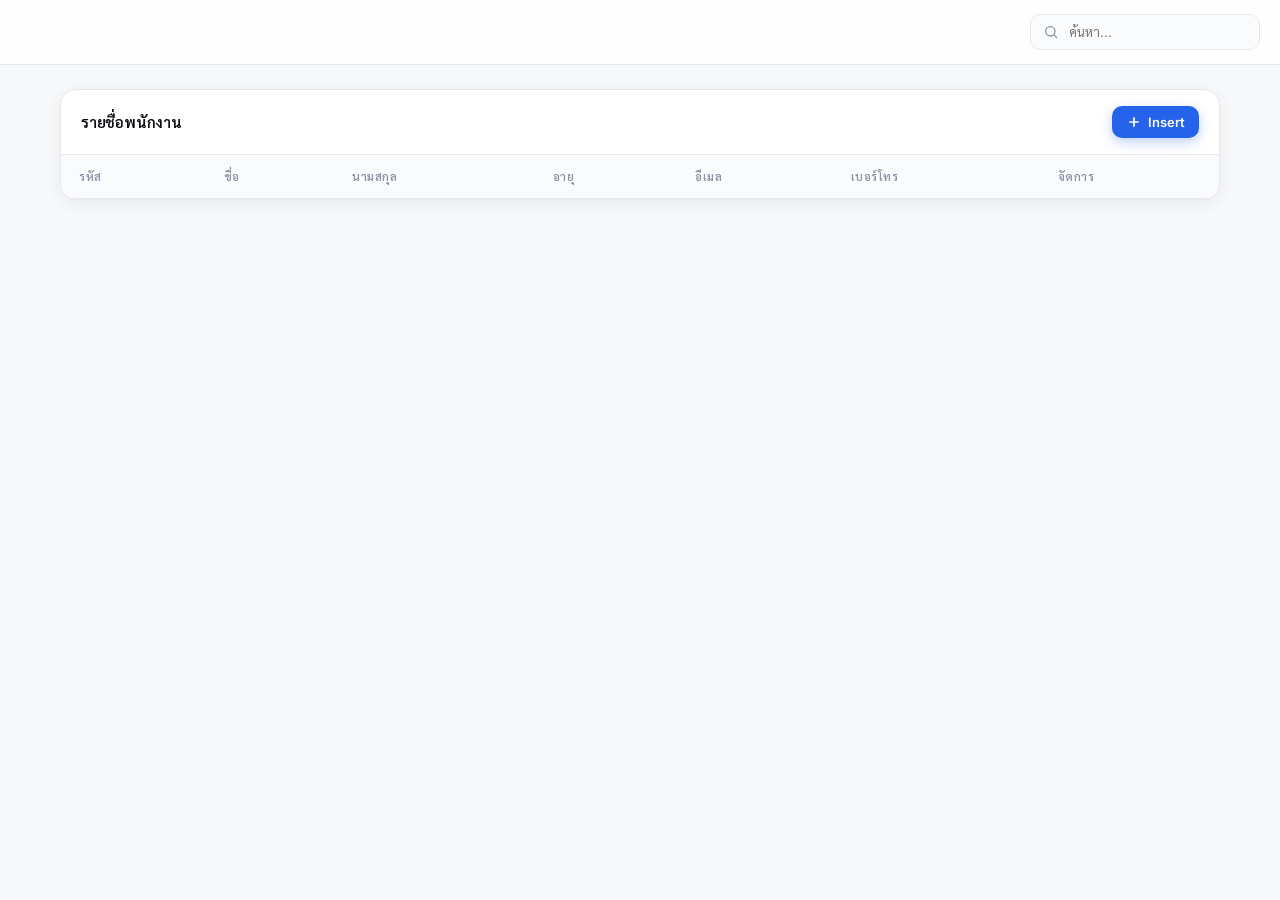
==== index.html @ 3ca21168 "first commit" ====
<!DOCTYPE html>
<html lang="th">
<head>
<meta charset="UTF-8" />
<meta name="viewport" content="width=device-width, initial-scale=1.0, maximum-scale=1.0, user-scalable=no" />
<meta http-equiv="Cache-Control" content="no-cache, no-store, must-revalidate" />
<meta http-equiv="Pragma" content="no-cache" />
<meta http-equiv="Expires" content="0" />
<title>ระบบจัดการพนักงาน</title>
<link rel="preconnect" href="https://fonts.googleapis.com">
<link rel="preconnect" href="https://fonts.gstatic.com" crossorigin>
<link href="https://fonts.googleapis.com/css2?family=Inter:wght@400;500;600;700;800&family=Sarabun:wght@400;500;600;700&display=swap" rel="stylesheet">
<link rel="stylesheet" href="styles.css" />
</head>
<body>

  <!-- =================== TOPBAR =================== -->
  <header class="topbar">
    <button class="back-btn" id="backBtn" hidden>
      <svg width="20" height="20" viewBox="0 0 24 24" fill="none" stroke="currentColor" stroke-width="2.2"><path d="M19 12H5M12 19l-7-7 7-7"/></svg>
    </button>
    <div class="topbar-actions topbar-actions--end">
      <div class="search-box" id="searchWrap">
        <svg width="16" height="16" viewBox="0 0 24 24" fill="none" stroke="currentColor" stroke-width="2"><circle cx="11" cy="11" r="7"/><path d="m21 21-4.3-4.3"/></svg>
        <input type="text" id="searchBox" placeholder="ค้นหา..." />
      </div>
    </div>
  </header>

  <main class="main">

    <!-- =================== HOME VIEW =================== -->
    <div id="viewHome">
      <!-- List -->
      <section class="card list-card">
        <div class="card-head">
          <h2>รายชื่อพนักงาน</h2>
          <button class="insert-btn" id="gotoInsert">
            <svg width="16" height="16" viewBox="0 0 24 24" fill="none" stroke="currentColor" stroke-width="2.5"><path d="M12 5v14M5 12h14"/></svg>
            <span>Insert</span>
          </button>
        </div>
        <div class="table-scroll">
          <table id="empTable">
            <thead>
              <tr>
                <th>รหัส</th>
                <th>ชื่อ</th>
                <th>นามสกุล</th>
                <th>อายุ</th>
                <th>อีเมล</th>
                <th>เบอร์โทร</th>
                <th class="text-center">จัดการ</th>
              </tr>
            </thead>
            <tbody id="empBody"></tbody>
          </table>
        </div>
        <div class="emp-cards" id="empCards"></div>
        <div class="empty-state" id="emptyState" hidden>
          <div class="empty-icon">
            <svg width="48" height="48" viewBox="0 0 24 24" fill="none" stroke="currentColor" stroke-width="1.5"><path d="M16 21v-2a4 4 0 0 0-4-4H6a4 4 0 0 0-4 4v2"/><circle cx="9" cy="7" r="4"/><path d="M22 21v-2a4 4 0 0 0-3-3.87M16 3.13a4 4 0 0 1 0 7.75"/></svg>
          </div>
          <p>ยังไม่มีพนักงาน</p>
          <span>กด Insert เพื่อเพิ่มคนแรก</span>
        </div>
      </section>
    </div>

    <!-- =================== INSERT VIEW =================== -->
    <div id="viewInsert" hidden>
      <section class="card form-card">
        <div class="card-head">
          <h2 id="formTitle">เพิ่มพนักงาน</h2>
          <button class="ghost-btn" id="btnResetForm" type="button">
            <svg width="16" height="16" viewBox="0 0 24 24" fill="none" stroke="currentColor" stroke-width="2"><path d="M3 12a9 9 0 1 0 9-9 9.75 9.75 0 0 0-6.74 2.74L3 8"/><path d="M3 3v5h5"/></svg>
            รีเซ็ต
          </button>
        </div>
        <form id="empForm" autocomplete="off" novalidate>
          <div class="grid">
            <div class="field">
              <label>รหัสพนักงาน</label>
              <input type="text" id="emp_id" required />
              <span class="field-error" id="err_id"></span>
            </div>
            <div class="field">
              <label>ชื่อ</label>
              <input type="text" id="emp_firstName" required />
              <span class="field-error" id="err_firstName"></span>
            </div>
            <div class="field">
              <label>นามสกุล</label>
              <input type="text" id="emp_lastName" required />
              <span class="field-error" id="err_lastName"></span>
            </div>
            <div class="field">
              <label>อายุ</label>
              <input type="number" id="emp_age" min="0" max="120" inputmode="numeric" />
              <span class="field-error" id="err_age"></span>
            </div>
            <div class="field">
              <label>อีเมล</label>
              <input type="email" id="emp_email" />
            </div>
            <div class="field">
              <label>เบอร์โทร</label>
              <input type="tel" id="emp_phone" pattern="[0-9\-\+\s]*" inputmode="tel" maxlength="15" />
              <span class="field-error" id="err_phone"></span>
            </div>
          </div>
          <div class="action-row">
            <button type="button" class="btn btn-add" id="btnAdd">
              <svg width="16" height="16" viewBox="0 0 24 24" fill="none" stroke="currentColor" stroke-width="2.5"><path d="M12 5v14M5 12h14"/></svg>
              Add
            </button>
          </div>
        </form>
      </section>

      <!-- Staged list (with Submit button on the same row) -->
      <section class="card" id="stagedCard" hidden>
        <div class="card-head">
          <h2>รายการที่จะเพิ่ม <span class="count-badge" id="stagedCount">0</span></h2>
          <button type="button" class="btn btn-submit" id="btnSubmit" disabled>
            <svg width="16" height="16" viewBox="0 0 24 24" fill="none" stroke="currentColor" stroke-width="2.2"><path d="M22 2 11 13M22 2l-7 20-4-9-9-4 20-7z"/></svg>
            Submit
          </button>
        </div>
        <div class="staged-list" id="stagedList"></div>
      </section>
    </div>
  </main>

  <!-- =================== DETAIL POPUP =================== -->
  <div class="modal-backdrop" id="detailModal" hidden>
    <div class="modal" data-size="md">
      <div class="modal-head">
        <div class="modal-title" id="detailTitle">รายละเอียดพนักงาน</div>
        <button class="icon-btn" data-close>
          <svg width="18" height="18" viewBox="0 0 24 24" fill="none" stroke="currentColor" stroke-width="2"><path d="M18 6 6 18M6 6l12 12"/></svg>
        </button>
      </div>
      <div class="modal-body" id="detailBody"></div>
      <div class="modal-foot" id="detailFoot">
        <button class="icon-btn-lg" id="detailEdit" title="แก้ไข">
          <svg width="16" height="16" viewBox="0 0 24 24" fill="none" stroke="currentColor" stroke-width="2"><path d="M12 20h9M16.5 3.5a2.121 2.121 0 0 1 3 3L7 19l-4 1 1-4L16.5 3.5z"/></svg>
        </button>
        <button class="icon-btn-lg danger" id="detailDelete" title="ลบ">
          <svg width="16" height="16" viewBox="0 0 24 24" fill="none" stroke="currentColor" stroke-width="2"><path d="M3 6h18M8 6V4a2 2 0 0 1 2-2h4a2 2 0 0 1 2 2v2m3 0v14a2 2 0 0 1-2 2H7a2 2 0 0 1-2-2V6h14z"/></svg>
        </button>
      </div>
    </div>
  </div>

  <!-- =================== CONFIRM POPUP =================== -->
  <div class="modal-backdrop" id="confirmModal" hidden>
    <div class="modal" data-size="sm">
      <div class="modal-head">
        <div class="modal-title" id="confirmTitle">ยืนยัน</div>
        <button class="icon-btn" data-close>
          <svg width="18" height="18" viewBox="0 0 24 24" fill="none" stroke="currentColor" stroke-width="2"><path d="M18 6 6 18M6 6l12 12"/></svg>
        </button>
      </div>
      <div class="modal-body" id="confirmBody"></div>
      <div class="modal-foot" id="confirmFoot"></div>
    </div>
  </div>

  <!-- =================== TOAST =================== -->
  <div id="toast" class="toast"></div>

  <script src="app.js"></script>
</body>
</html>
---- styles.css ----
/* ============================================================
   Sales OS — Mobile-first
   ============================================================ */
:root {
  --bg: #f7f8fa;
  --surface: #ffffff;
  --surface-2: #fafbfc;
  --border: #e6e8ec;
  --border-strong: #d0d4dc;
  --ink: #0b0d12;
  --ink-2: #4a5160;
  --ink-3: #8a92a3;
  --primary: #2563eb;
  --primary-2: #1d4ed8;
  --success: #10b981;
  --warning: #f59e0b;
  --danger: #ef4444;
  --purple: #8b5cf6;
  --danger-bg: #fef2f2;
  --shadow-sm: 0 1px 2px rgba(15, 23, 42, .04);
  --shadow: 0 4px 16px rgba(15, 23, 42, .06);
  --shadow-lg: 0 12px 40px rgba(15, 23, 42, .12);
  --radius: 16px;
  --radius-sm: 10px;
  --radius-xs: 8px;
  --t: 180ms cubic-bezier(.2,.8,.2,1);
}

* { box-sizing: border-box; }
*::before, *::after { box-sizing: border-box; }

[hidden] { display: none !important; }

html, body {
  margin: 0; padding: 0;
  font-family: 'Inter', 'Sarabun', system-ui, -apple-system, sans-serif;
  background: var(--bg);
  color: var(--ink);
  font-feature-settings: 'cv11', 'ss01';
  -webkit-font-smoothing: antialiased;
  -webkit-tap-highlight-color: transparent;
  overflow-x: hidden;
}

/* ---------- Topbar ---------- */
.topbar {
  position: sticky; top: 0; z-index: 40;
  display: flex; align-items: center; gap: 10px;
  padding: 14px 20px;
  background: rgba(255, 255, 255, .85);
  backdrop-filter: saturate(180%) blur(14px);
  -webkit-backdrop-filter: saturate(180%) blur(14px);
  border-bottom: 1px solid var(--border);
}
.back-btn {
  display: none; align-items: center; justify-content: center;
  width: 36px; height: 36px;
  background: transparent; border: none;
  color: var(--ink); border-radius: 10px;
  cursor: pointer; transition: background var(--t);
}
.back-btn:hover { background: var(--surface-2); }
.topbar.show-back .back-btn { display: inline-flex; }
.topbar-title {
  font-size: 16px; font-weight: 700; letter-spacing: -.2px;
  color: var(--ink);
  flex: 1; min-width: 0;
  white-space: nowrap; overflow: hidden; text-overflow: ellipsis;
}
.topbar-actions { display: flex; align-items: center; gap: 8px; flex-shrink: 0; }
.topbar-actions--end { flex: 1; justify-content: flex-end; }
.search-box {
  display: flex; align-items: center; gap: 8px;
  background: var(--surface-2);
  border: 1px solid var(--border);
  border-radius: 10px;
  padding: 8px 12px;
  color: var(--ink-3);
  transition: border-color var(--t), box-shadow var(--t);
  min-width: 0;
}
.search-box:focus-within {
  border-color: var(--primary);
  box-shadow: 0 0 0 4px rgba(37, 99, 235, .1);
  background: white;
}
.search-box input {
  border: none; outline: none; background: transparent;
  font-size: 13px; color: var(--ink);
  font-family: inherit; width: 180px;
  min-width: 0;
}

/* ---------- Main ---------- */
.main {
  max-width: 1200px;
  margin: 0 auto;
  padding: 24px 20px 100px;
  display: flex; flex-direction: column; gap: 18px;
}

/* ---------- Insert button ---------- */
.insert-btn {
  display: inline-flex; align-items: center; gap: 6px;
  background: var(--primary); color: white;
  border: none; cursor: pointer;
  padding: 8px 14px;
  border-radius: 10px;
  font-weight: 600; font-size: 13px;
  font-family: inherit;
  box-shadow: 0 4px 12px rgba(37, 99, 235, .3);
  transition: transform .05s, filter .15s, box-shadow var(--t);
  white-space: nowrap;
  flex-shrink: 0;
}
.insert-btn:hover { filter: brightness(1.08); box-shadow: 0 6px 16px rgba(37, 99, 235, .4); }
.insert-btn:active { transform: translateY(1px); }

/* ---------- Card ---------- */
.card {
  background: var(--surface);
  border: 1px solid var(--border);
  border-radius: var(--radius);
  box-shadow: var(--shadow);
  overflow: hidden;
}
.card-head {
  display: flex; align-items: center; justify-content: space-between;
  padding: 16px 20px;
  border-bottom: 1px solid var(--border);
  gap: 12px; flex-wrap: wrap;
}
.card-head h2 {
  margin: 0; font-size: 15px; font-weight: 600; letter-spacing: -.2px;
  display: flex; align-items: center; gap: 8px;
}
.count-badge {
  display: inline-grid; place-items: center;
  min-width: 22px; height: 22px; padding: 0 7px;
  background: var(--primary); color: white;
  border-radius: 11px; font-size: 11.5px; font-weight: 700;
}
.ghost-btn {
  display: inline-flex; align-items: center; gap: 6px;
  background: transparent;
  border: 1px solid var(--border);
  color: var(--ink-2);
  padding: 7px 12px; border-radius: 8px;
  font-size: 12.5px; font-weight: 500; font-family: inherit;
  cursor: pointer; transition: all var(--t);
}
.ghost-btn:hover { background: var(--surface-2); border-color: var(--border-strong); color: var(--ink); }

/* ---------- Form ---------- */
.form-card form { padding: 18px 20px 20px; }
.grid {
  display: grid;
  grid-template-columns: repeat(3, 1fr);
  gap: 12px;
}
.field { display: flex; flex-direction: column; gap: 6px; min-width: 0; }
.field label {
  font-size: 11.5px; font-weight: 500; color: var(--ink-3);
  text-transform: uppercase; letter-spacing: .4px;
}
.field input, .field select {
  width: 100%;
  padding: 11px 12px;
  border: 1px solid var(--border);
  border-radius: var(--radius-xs);
  font-size: 14px;
  font-family: inherit;
  color: var(--ink);
  background: var(--surface-2);
  transition: all var(--t);
  -webkit-appearance: none;
  appearance: none;
}
.field input::placeholder { color: var(--ink-3); }
.field input:hover, .field select:hover { border-color: var(--border-strong); }
.field input:focus, .field select:focus {
  outline: none;
  border-color: var(--primary);
  background: white;
  box-shadow: 0 0 0 4px rgba(37, 99, 235, .1);
}
.field input[readonly] { background: #f1f5f9; color: var(--ink-3); cursor: not-allowed; }
.field input.invalid {
  border-color: var(--danger);
  background: var(--danger-bg);
}
.field input.invalid:focus { box-shadow: 0 0 0 4px rgba(239, 68, 68, .12); }
.field-error {
  font-size: 12px; color: var(--danger); font-weight: 500;
  line-height: 1.3;
  display: none;
}
.field-error.show { display: block; }

.field input[type=number]::-webkit-outer-spin-button,
.field input[type=number]::-webkit-inner-spin-button {
  -webkit-appearance: none; margin: 0;
}
.field input[type=number] { -moz-appearance: textfield; }

.action-row {
  display: flex; gap: 10px; margin-top: 18px;
  flex-wrap: wrap;
}

.btn {
  display: inline-flex; align-items: center; justify-content: center; gap: 8px;
  border: none; cursor: pointer;
  padding: 12px 20px;
  border-radius: var(--radius-xs);
  font-weight: 600; font-size: 14px;
  font-family: inherit;
  color: white;
  transition: transform .05s, filter .15s, box-shadow var(--t), opacity var(--t);
  white-space: nowrap;
}
.btn:hover { filter: brightness(1.08); }
.btn:active { transform: translateY(1px); }
.btn:disabled { opacity: .4; cursor: not-allowed; }
.btn-add    { background: var(--primary); box-shadow: 0 4px 12px rgba(37, 99, 235, .3); }
.btn-submit { background: var(--success); box-shadow: 0 4px 12px rgba(16, 185, 129, .3); }
.btn-submit:disabled { background: #9ca3af; box-shadow: none; }

/* ---------- Staged list ---------- */
.staged-list { display: flex; flex-direction: column; }
.staged-item {
  display: flex; align-items: center; gap: 12px;
  padding: 12px 20px;
  border-bottom: 1px solid var(--border);
}
.staged-item:last-child { border-bottom: none; }
.staged-num {
  width: 24px; height: 24px;
  background: var(--primary); color: white;
  border-radius: 50%; font-size: 12px; font-weight: 700;
  display: grid; place-items: center; flex-shrink: 0;
}
.staged-info { flex: 1; min-width: 0; }
.staged-info .id { font-family: monospace; font-size: 11.5px; color: var(--ink-3); }
.staged-info .name { font-weight: 600; color: var(--ink); font-size: 14px; }
.staged-actions { display: flex; gap: 4px; }

/* ---------- Table (Desktop) ---------- */
.list-card .table-scroll { overflow-x: auto; -webkit-overflow-scrolling: touch; }
#empTable {
  width: 100%; border-collapse: collapse;
  font-size: 13.5px; min-width: 720px;
}
#empTable th, #empTable td {
  padding: 14px 18px;
  text-align: left;
  border-bottom: 1px solid var(--border);
}
#empTable thead th {
  background: var(--surface-2);
  font-weight: 600; font-size: 11.5px;
  color: var(--ink-3);
  text-transform: uppercase; letter-spacing: .5px;
  position: sticky; top: 0;
}
#empTable tbody tr { transition: background var(--t); cursor: pointer; }
#empTable tbody tr:hover { background: var(--surface-2); }
#empTable tbody tr:last-child td { border-bottom: none; }
.text-right { text-align: right; }
.text-center { text-align: center; }

.emp-id {
  font-family: 'SFMono-Regular', Consolas, monospace;
  font-size: 12.5px;
  background: var(--surface-2);
  padding: 3px 8px; border-radius: 5px;
  color: var(--ink-2);
  font-weight: 500;
  display: inline-block;
}
.emp-name { font-weight: 600; color: var(--ink); }
.emp-avatar {
  display: inline-flex; align-items: center; gap: 10px;
}
.avatar-circle {
  width: 30px; height: 30px;
  border-radius: 50%;
  display: grid; place-items: center;
  font-weight: 600; font-size: 12px;
  color: white;
  flex-shrink: 0;
}
.row-actions { display: flex; gap: 6px; justify-content: center; }
.icon-btn {
  display: inline-grid; place-items: center;
  width: 34px; height: 34px;
  background: var(--surface);
  border: 1px solid var(--border);
  color: var(--ink-2);
  border-radius: 8px;
  cursor: pointer; font-family: inherit;
  transition: all var(--t);
}
.icon-btn:hover { background: var(--surface-2); border-color: var(--border-strong); color: var(--ink); }
.icon-btn-lg {
  display: inline-flex; align-items: center; justify-content: center; gap: 6px;
  height: 38px; padding: 0 14px;
  background: var(--surface);
  border: 1px solid var(--border);
  color: var(--ink-2);
  border-radius: 8px;
  cursor: pointer; font-family: inherit;
  font-size: 13px; font-weight: 500;
  transition: all var(--t);
}
.icon-btn-lg:hover { background: var(--surface-2); color: var(--ink); }
.icon-btn-lg.danger { color: var(--danger); border-color: #fecaca; }
.icon-btn-lg.danger:hover { background: var(--danger-bg); }
.icon-btn-lg.primary { background: var(--primary); color: white; border-color: var(--primary); }
.icon-btn-lg.primary:hover { filter: brightness(1.08); }
.icon-btn-lg.warning { color: var(--warning); border-color: #fde68a; }
.icon-btn-lg.warning:hover { background: #fffbeb; }
.icon-btn-lg.success { background: var(--success); color: white; border-color: var(--success); }
.icon-btn-lg.success:hover { filter: brightness(1.08); }

/* ---------- Card list (Mobile) ---------- */
.emp-cards { display: none; flex-direction: column; gap: 6px; padding: 8px; }
.emp-card {
  background: var(--surface);
  border: 1px solid var(--border);
  border-radius: 10px;
  padding: 12px 14px;
  display: flex; align-items: center; gap: 12px;
  min-height: 56px;
  transition: all var(--t);
}
.emp-card:hover { box-shadow: var(--shadow); }
.emp-card-id {
  flex-shrink: 0; width: 60px;
  font-family: 'SFMono-Regular', Consolas, monospace;
  font-size: 12.5px; font-weight: 500;
  background: var(--surface-2);
  color: var(--ink-2);
  padding: 5px 8px; border-radius: 6px;
  text-align: center;
  overflow: hidden; text-overflow: ellipsis; white-space: nowrap;
}
.emp-card-name {
  flex: 1; min-width: 0;
  display: flex; flex-direction: column; gap: 2px;
  overflow: hidden;
}
.emp-card-name .first {
  font-weight: 700; font-size: 14.5px; line-height: 1.2;
  color: var(--ink);
  overflow: hidden; text-overflow: ellipsis; white-space: nowrap;
}
.emp-card-name .last {
  font-size: 13px; color: var(--ink-2); line-height: 1.2;
  overflow: hidden; text-overflow: ellipsis; white-space: nowrap;
}
.emp-card-actions {
  display: flex; gap: 4px; flex-shrink: 0;
}
.emp-card-actions .icon-btn { width: 32px; height: 32px; }

/* ---------- Empty state ---------- */
.empty-state {
  text-align: center; padding: 60px 20px;
  color: var(--ink-3);
}
.empty-icon { color: var(--ink-3); opacity: .5; margin-bottom: 12px; }
.empty-state p { margin: 0; font-size: 15px; font-weight: 600; color: var(--ink-2); }
.empty-state span { font-size: 13px; color: var(--ink-3); }

/* ---------- Modal ---------- */
.modal-backdrop {
  position: fixed; inset: 0; z-index: 100;
  background: rgba(15, 23, 42, .45);
  backdrop-filter: blur(4px);
  -webkit-backdrop-filter: blur(4px);
  display: grid; place-items: center;
  padding: 16px;
  animation: fadeIn .2s ease-out;
}
@keyframes fadeIn { from { opacity: 0; } to { opacity: 1; } }
@keyframes slideUp { from { opacity: 0; transform: translateY(20px) scale(.96); } to { opacity: 1; transform: translateY(0) scale(1); } }
@keyframes slideUpMobile { from { transform: translateY(100%); } to { transform: translateY(0); } }

.modal {
  background: var(--surface);
  border-radius: var(--radius);
  box-shadow: var(--shadow-lg);
  width: 100%;
  max-width: 480px;
  max-height: calc(100vh - 32px);
  display: flex; flex-direction: column;
  animation: slideUp .25s cubic-bezier(.2,.8,.2,1);
  overflow: hidden;
}
.modal[data-size="md"] { max-width: 520px; }
.modal[data-size="sm"] { max-width: 420px; }

.modal-head {
  display: flex; align-items: center; justify-content: space-between;
  padding: 16px 20px;
  border-bottom: 1px solid var(--border);
  flex-shrink: 0;
}
.modal-title { font-size: 15px; font-weight: 600; }
.modal-body {
  padding: 20px;
  overflow-y: auto;
  flex: 1;
  min-height: 0;
}
.modal-foot {
  display: flex; gap: 8px; justify-content: flex-end;
  padding: 14px 20px;
  border-top: 1px solid var(--border);
  flex-shrink: 0;
  background: var(--surface-2);
}

.detail-grid { display: grid; grid-template-columns: 1fr 1fr; gap: 14px; }
.detail-field { display: flex; flex-direction: column; gap: 4px; min-width: 0; }
.detail-field .lbl { font-size: 11px; color: var(--ink-3); text-transform: uppercase; letter-spacing: .4px; font-weight: 500; }
.detail-field .val { color: var(--ink); font-size: 14px; word-break: break-word; }
.detail-field .val.id { font-family: monospace; background: var(--surface-2); padding: 4px 8px; border-radius: 5px; display: inline-block; font-size: 13px; color: var(--ink-2); }

.detail-edit-grid { display: flex; flex-direction: column; gap: 12px; }
.detail-edit-grid .field { gap: 4px; }
.detail-edit-grid .field label { font-size: 11px; }
.detail-edit-grid .field input,
.detail-edit-grid .field select { padding: 9px 10px; font-size: 14px; }
.detail-edit-grid .field input[readonly] { background: #f1f5f9; color: var(--ink-3); cursor: not-allowed; }
.field-row { display: grid; grid-template-columns: 1fr 1fr; gap: 10px; }

/* Confirm popup */
.summary-list { display: flex; flex-direction: column; gap: 6px; }
.summary-summary {
  display: flex; align-items: center; gap: 10px;
  padding: 10px 12px;
  background: var(--surface-2);
  border-radius: var(--radius-sm);
  font-size: 13px; font-weight: 600;
  color: var(--ink);
  margin-bottom: 4px;
}
.summary-summary .badge {
  display: inline-grid; place-items: center;
  min-width: 24px; height: 24px; padding: 0 8px;
  background: var(--primary); color: white;
  border-radius: 12px; font-size: 12px;
}
.summary-table {
  width: 100%; border-collapse: collapse;
  font-size: 13px;
  background: var(--surface);
  border: 1px solid var(--border);
  border-radius: var(--radius-sm);
  overflow: hidden;
}
.summary-table th, .summary-table td {
  padding: 10px 12px;
  text-align: left;
  border-bottom: 1px solid var(--border);
}
.summary-table tr:last-child td { border-bottom: none; }
.summary-table thead th {
  background: var(--surface-2);
  font-size: 11px; font-weight: 600; color: var(--ink-3);
  text-transform: uppercase; letter-spacing: .4px;
}
.summary-table td.id { font-family: monospace; font-size: 12px; color: var(--ink-2); }
.summary-table tbody tr { transition: background var(--t); }
.summary-table tbody tr:hover { background: var(--surface-2); }

.confirm-text { font-size: 14px; color: var(--ink-2); line-height: 1.5; margin: 0 0 4px; }
.confirm-text strong { color: var(--ink); font-family: monospace; }

/* ---------- Toast ---------- */
.toast {
  position: fixed; bottom: 28px; left: 50%; transform: translateX(-50%) translateY(20px) scale(.95);
  background: var(--ink); color: white;
  padding: 12px 18px; border-radius: 10px;
  font-size: 13.5px; font-weight: 500;
  box-shadow: var(--shadow-lg);
  opacity: 0;
  transition: opacity .25s, transform .25s;
  z-index: 200;
  display: inline-flex; align-items: center; gap: 8px;
  max-width: calc(100vw - 32px);
  white-space: nowrap;
}
.toast.show { opacity: 1; transform: translateX(-50%) translateY(0) scale(1); }
.toast::before {
  content: ''; width: 8px; height: 8px; border-radius: 50%;
  background: var(--success); box-shadow: 0 0 0 3px rgba(16, 185, 129, .25);
  flex-shrink: 0;
}
.toast.error::before { background: var(--danger); box-shadow: 0 0 0 3px rgba(239, 68, 68, .25); }

/* ============================================================
   RESPONSIVE
   ============================================================ */
@media (max-width: 900px) {
  .grid { grid-template-columns: repeat(2, 1fr); }
  .search-box input { width: 120px; }
  .detail-grid { grid-template-columns: 1fr; }
}

@media (max-width: 640px) {
  .topbar { padding: 10px 14px; flex-wrap: wrap; gap: 8px; }
  .topbar.show-back .search-box { display: none; }
  .search-box { order: 3; width: 100%; padding: 9px 12px; }
  .search-box input { width: 100%; }
  .topbar-title { font-size: 15px; }
  .insert-btn { padding: 7px 12px; font-size: 12.5px; }

  .main { padding: 14px 14px 100px; gap: 14px; }

  .grid { grid-template-columns: 1fr; gap: 10px; }
  .field input, .field select { padding: 12px 14px; font-size: 16px; }

  .action-row { gap: 8px; }
  .action-row .btn { flex: 1; padding: 13px; }

  .card-head { padding: 14px; gap: 10px; }
  .card-head h2 { font-size: 14px; }
  .card-head .btn-submit { padding: 9px 14px; font-size: 13px; }
  .card-head .insert-btn { padding: 7px 12px; font-size: 12.5px; }

  .list-card .table-scroll { display: none; }
  .emp-cards { display: flex; }
  .list-card { padding: 0; }
  .staged-item { padding: 12px 14px; }

  .emp-card { padding: 10px 12px; gap: 10px; min-height: 52px; }
  .emp-card-id { width: 54px; font-size: 11.5px; padding: 4px 6px; }
  .emp-card-name .first { font-size: 13.5px; }
  .emp-card-name .last  { font-size: 12.5px; }
  .emp-card-actions .icon-btn { width: 30px; height: 30px; }

  .modal-backdrop {
    align-items: flex-end;
    padding: 0;
    animation: none;
  }
  .modal {
    max-width: 100%;
    border-radius: var(--radius) var(--radius) 0 0;
    max-height: 92vh;
    animation: slideUpMobile .3s cubic-bezier(.2,.8,.2,1);
  }
  .modal-head, .modal-foot { padding: 14px 16px; }
  .modal-body { padding: 16px; }
  .field-row { grid-template-columns: 1fr; }
}
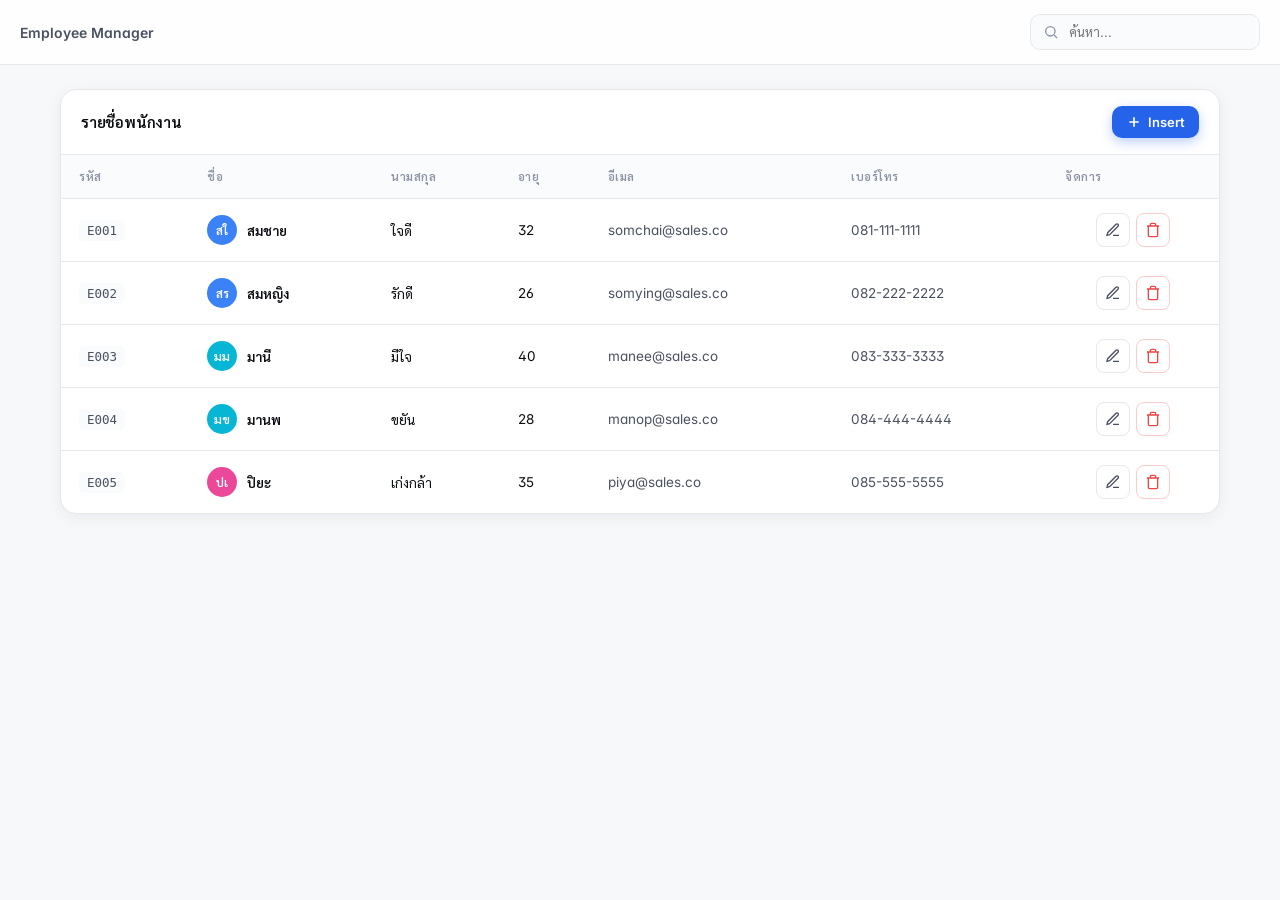
==== commit 638af666: "Fix: add missing #topSub element + Thai font fallback" ====
--- a/index.html
+++ b/index.html
@@ -19,6 +19,7 @@
     <button class="back-btn" id="backBtn" hidden>
       <svg width="20" height="20" viewBox="0 0 24 24" fill="none" stroke="currentColor" stroke-width="2.2"><path d="M19 12H5M12 19l-7-7 7-7"/></svg>
     </button>
+    <div class="topbar-sub" id="topSub">Employee Manager</div>
     <div class="topbar-actions topbar-actions--end">
       <div class="search-box" id="searchWrap">
         <svg width="16" height="16" viewBox="0 0 24 24" fill="none" stroke="currentColor" stroke-width="2"><circle cx="11" cy="11" r="7"/><path d="m21 21-4.3-4.3"/></svg>
--- a/styles.css
+++ b/styles.css
@@ -33,7 +33,7 @@
 
 html, body {
   margin: 0; padding: 0;
-  font-family: 'Inter', 'Sarabun', system-ui, -apple-system, sans-serif;
+  font-family: 'Inter', 'Sarabun', 'Noto Sans Thai', system-ui, -apple-system, BlinkMacSystemFont, 'Segoe UI', Tahoma, Arial, sans-serif;
   background: var(--bg);
   color: var(--ink);
   font-feature-settings: 'cv11', 'ss01';
@@ -52,6 +52,13 @@
   -webkit-backdrop-filter: saturate(180%) blur(14px);
   border-bottom: 1px solid var(--border);
 }
+.topbar-sub {
+  flex: 1; min-width: 0;
+  font-size: 14px; font-weight: 600;
+  color: var(--ink-2);
+  white-space: nowrap; overflow: hidden; text-overflow: ellipsis;
+}
+.topbar.show-back .topbar-sub { color: var(--ink); }
 .back-btn {
   display: none; align-items: center; justify-content: center;
   width: 36px; height: 36px;
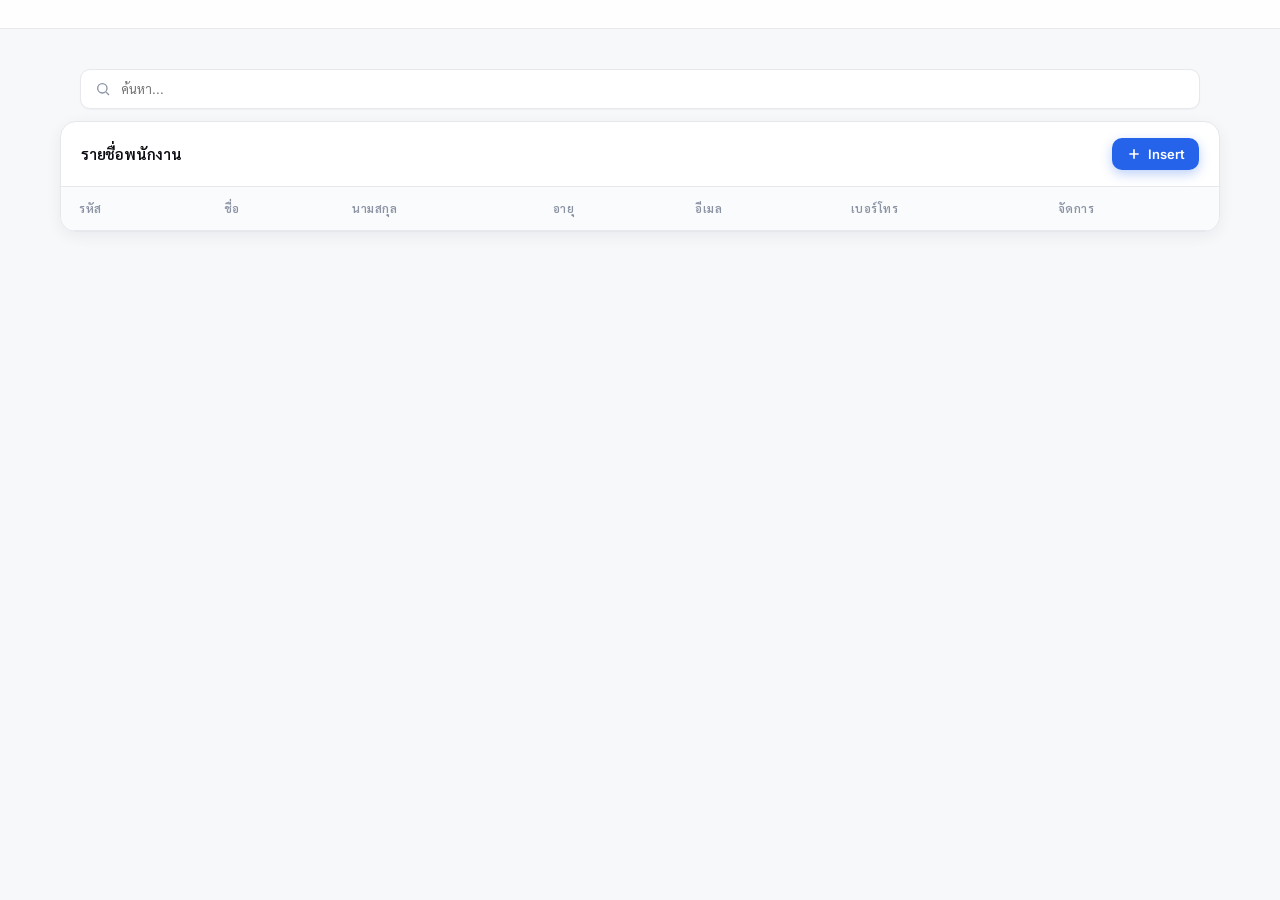
==== commit f473c24a: "UI: move search box above employee list, remove topbar subtitle" ====
--- a/index.html
+++ b/index.html
@@ -19,19 +19,18 @@
     <button class="back-btn" id="backBtn" hidden>
       <svg width="20" height="20" viewBox="0 0 24 24" fill="none" stroke="currentColor" stroke-width="2.2"><path d="M19 12H5M12 19l-7-7 7-7"/></svg>
     </button>
-    <div class="topbar-sub" id="topSub">Employee Manager</div>
-    <div class="topbar-actions topbar-actions--end">
-      <div class="search-box" id="searchWrap">
-        <svg width="16" height="16" viewBox="0 0 24 24" fill="none" stroke="currentColor" stroke-width="2"><circle cx="11" cy="11" r="7"/><path d="m21 21-4.3-4.3"/></svg>
-        <input type="text" id="searchBox" placeholder="ค้นหา..." />
-      </div>
-    </div>
   </header>
 
   <main class="main">
 
     <!-- =================== HOME VIEW =================== -->
     <div id="viewHome">
+      <!-- Search -->
+      <div class="search-box search-box--standalone" id="searchWrap">
+        <svg width="16" height="16" viewBox="0 0 24 24" fill="none" stroke="currentColor" stroke-width="2"><circle cx="11" cy="11" r="7"/><path d="m21 21-4.3-4.3"/></svg>
+        <input type="text" id="searchBox" placeholder="ค้นหา..." />
+      </div>
+
       <!-- List -->
       <section class="card list-card">
         <div class="card-head">
--- a/styles.css
+++ b/styles.css
@@ -52,13 +52,6 @@
   -webkit-backdrop-filter: saturate(180%) blur(14px);
   border-bottom: 1px solid var(--border);
 }
-.topbar-sub {
-  flex: 1; min-width: 0;
-  font-size: 14px; font-weight: 600;
-  color: var(--ink-2);
-  white-space: nowrap; overflow: hidden; text-overflow: ellipsis;
-}
-.topbar.show-back .topbar-sub { color: var(--ink); }
 .back-btn {
   display: none; align-items: center; justify-content: center;
   width: 36px; height: 36px;
@@ -74,8 +67,6 @@
   flex: 1; min-width: 0;
   white-space: nowrap; overflow: hidden; text-overflow: ellipsis;
 }
-.topbar-actions { display: flex; align-items: center; gap: 8px; flex-shrink: 0; }
-.topbar-actions--end { flex: 1; justify-content: flex-end; }
 .search-box {
   display: flex; align-items: center; gap: 8px;
   background: var(--surface-2);
@@ -94,8 +85,17 @@
 .search-box input {
   border: none; outline: none; background: transparent;
   font-size: 13px; color: var(--ink);
-  font-family: inherit; width: 180px;
-  min-width: 0;
+  font-family: inherit; flex: 1; min-width: 0;
+}
+.search-box--standalone {
+  margin: 16px 20px 12px;
+  padding: 10px 14px;
+  background: var(--surface);
+  border-color: var(--border);
+  box-shadow: var(--shadow-sm);
+}
+@media (max-width: 640px) {
+  .search-box--standalone { margin: 12px 14px 10px; }
 }
 
 /* ---------- Main ---------- */
@@ -513,15 +513,11 @@
    ============================================================ */
 @media (max-width: 900px) {
   .grid { grid-template-columns: repeat(2, 1fr); }
-  .search-box input { width: 120px; }
   .detail-grid { grid-template-columns: 1fr; }
 }
 
 @media (max-width: 640px) {
-  .topbar { padding: 10px 14px; flex-wrap: wrap; gap: 8px; }
-  .topbar.show-back .search-box { display: none; }
-  .search-box { order: 3; width: 100%; padding: 9px 12px; }
-  .search-box input { width: 100%; }
+  .topbar { padding: 10px 14px; }
   .topbar-title { font-size: 15px; }
   .insert-btn { padding: 7px 12px; font-size: 12.5px; }
 
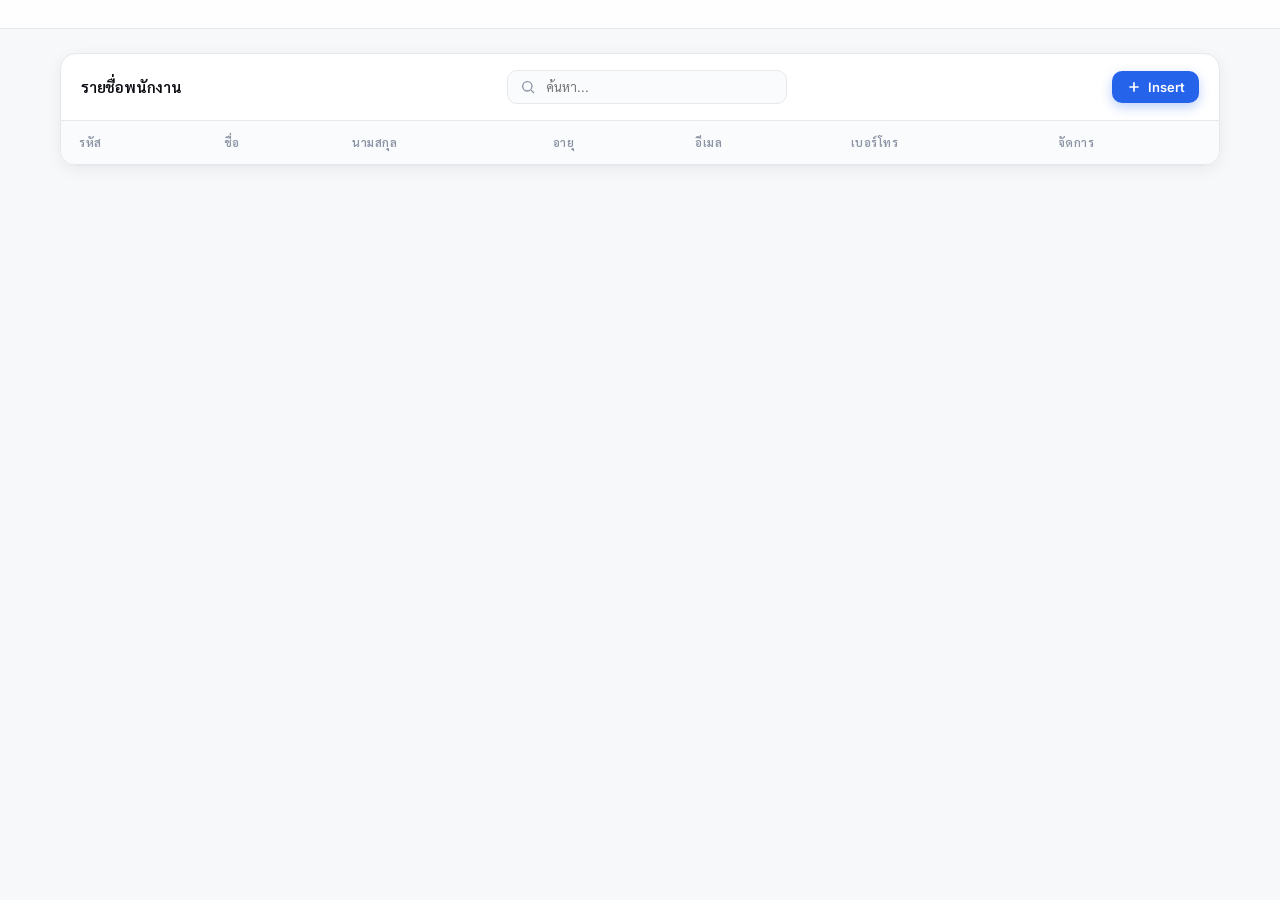
==== commit f41837cd: "UI: move search box into card-head of employee list" ====
--- a/index.html
+++ b/index.html
@@ -25,16 +25,14 @@
 
     <!-- =================== HOME VIEW =================== -->
     <div id="viewHome">
-      <!-- Search -->
-      <div class="search-box search-box--standalone" id="searchWrap">
-        <svg width="16" height="16" viewBox="0 0 24 24" fill="none" stroke="currentColor" stroke-width="2"><circle cx="11" cy="11" r="7"/><path d="m21 21-4.3-4.3"/></svg>
-        <input type="text" id="searchBox" placeholder="ค้นหา..." />
-      </div>
-
       <!-- List -->
       <section class="card list-card">
         <div class="card-head">
           <h2>รายชื่อพนักงาน</h2>
+          <div class="search-box search-box--inline" id="searchWrap">
+            <svg width="16" height="16" viewBox="0 0 24 24" fill="none" stroke="currentColor" stroke-width="2"><circle cx="11" cy="11" r="7"/><path d="m21 21-4.3-4.3"/></svg>
+            <input type="text" id="searchBox" placeholder="ค้นหา..." />
+          </div>
           <button class="insert-btn" id="gotoInsert">
             <svg width="16" height="16" viewBox="0 0 24 24" fill="none" stroke="currentColor" stroke-width="2.5"><path d="M12 5v14M5 12h14"/></svg>
             <span>Insert</span>
--- a/styles.css
+++ b/styles.css
@@ -87,15 +87,14 @@
   font-size: 13px; color: var(--ink);
   font-family: inherit; flex: 1; min-width: 0;
 }
-.search-box--standalone {
-  margin: 16px 20px 12px;
-  padding: 10px 14px;
-  background: var(--surface);
+.search-box--inline {
+  flex: 1; max-width: 280px;
+  padding: 7px 12px;
+  background: var(--surface-2);
   border-color: var(--border);
-  box-shadow: var(--shadow-sm);
 }
 @media (max-width: 640px) {
-  .search-box--standalone { margin: 12px 14px 10px; }
+  .search-box--inline { order: 3; max-width: 100%; flex-basis: 100%; }
 }
 
 /* ---------- Main ---------- */
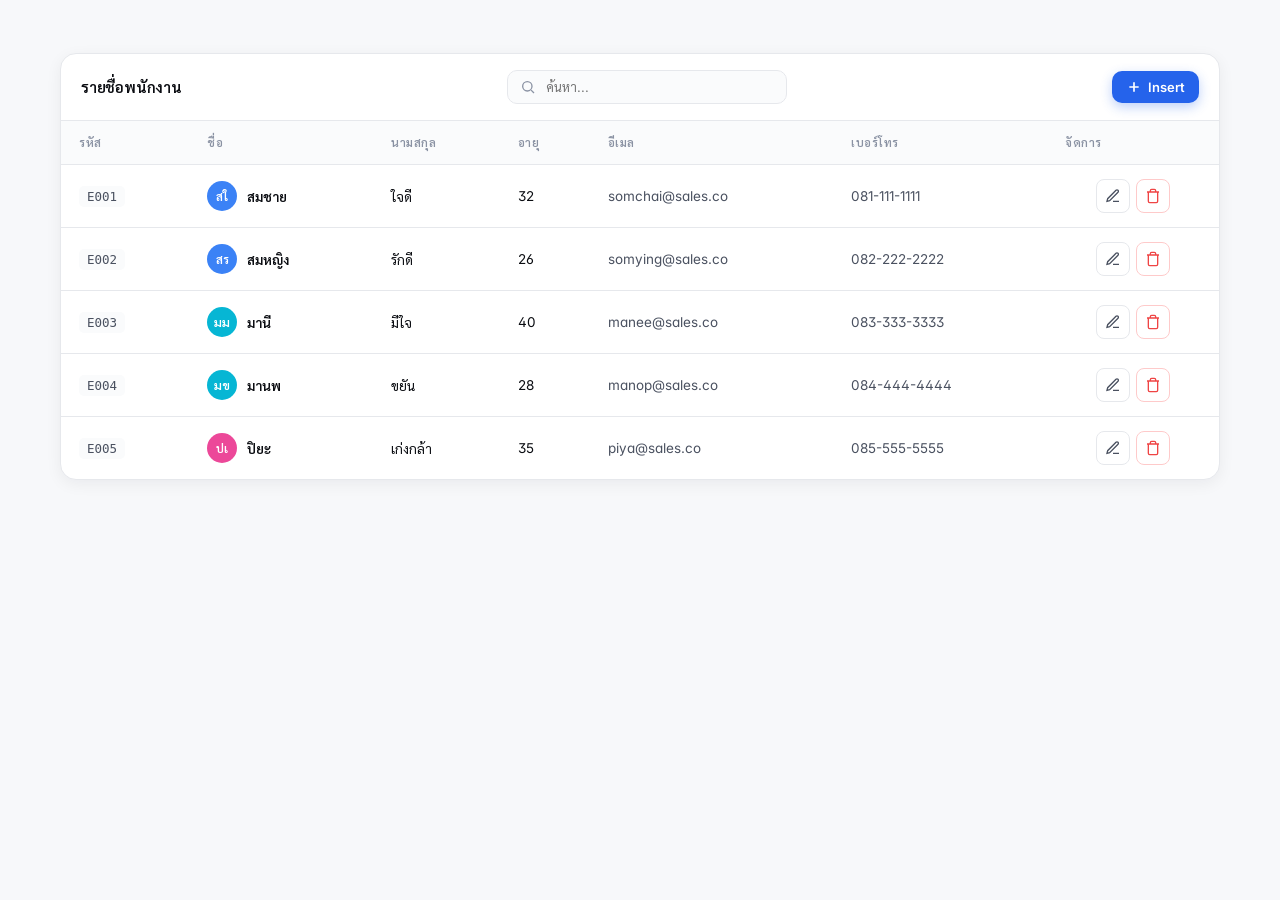
==== commit fb2f8e28: "UI: rearrange insert form fields (id/age single, name/email/phone paired), topbar transparent, Add b" ====
--- a/index.html
+++ b/index.html
@@ -77,31 +77,31 @@
         </div>
         <form id="empForm" autocomplete="off" novalidate>
           <div class="grid">
-            <div class="field">
+            <div class="field field--id">
               <label>รหัสพนักงาน</label>
               <input type="text" id="emp_id" required />
               <span class="field-error" id="err_id"></span>
             </div>
-            <div class="field">
+            <div class="field field--fname">
               <label>ชื่อ</label>
               <input type="text" id="emp_firstName" required />
               <span class="field-error" id="err_firstName"></span>
             </div>
-            <div class="field">
+            <div class="field field--lname">
               <label>นามสกุล</label>
               <input type="text" id="emp_lastName" required />
               <span class="field-error" id="err_lastName"></span>
             </div>
-            <div class="field">
+            <div class="field field--age">
               <label>อายุ</label>
               <input type="number" id="emp_age" min="0" max="120" inputmode="numeric" />
               <span class="field-error" id="err_age"></span>
             </div>
-            <div class="field">
+            <div class="field field--email">
               <label>อีเมล</label>
               <input type="email" id="emp_email" />
             </div>
-            <div class="field">
+            <div class="field field--phone">
               <label>เบอร์โทร</label>
               <input type="tel" id="emp_phone" pattern="[0-9\-\+\s]*" inputmode="tel" maxlength="15" />
               <span class="field-error" id="err_phone"></span>
--- a/styles.css
+++ b/styles.css
@@ -47,10 +47,12 @@
   position: sticky; top: 0; z-index: 40;
   display: flex; align-items: center; gap: 10px;
   padding: 14px 20px;
-  background: rgba(255, 255, 255, .85);
-  backdrop-filter: saturate(180%) blur(14px);
-  -webkit-backdrop-filter: saturate(180%) blur(14px);
-  border-bottom: 1px solid var(--border);
+  background: transparent;
+  border-bottom: 1px solid transparent;
+  transition: background var(--t), border-color var(--t);
+}
+.topbar.show-back {
+  border-bottom-color: transparent;
 }
 .back-btn {
   display: none; align-items: center; justify-content: center;
@@ -158,20 +160,32 @@
 .ghost-btn:hover { background: var(--surface-2); border-color: var(--border-strong); color: var(--ink); }
 
 /* ---------- Form ---------- */
-.form-card form { padding: 18px 20px 20px; }
+.form-card form { padding: 24px; }
 .grid {
   display: grid;
-  grid-template-columns: repeat(3, 1fr);
-  gap: 12px;
-}
-.field { display: flex; flex-direction: column; gap: 6px; min-width: 0; }
+  grid-template-columns: 1fr 1fr 1fr;
+  grid-template-areas:
+    "id    .     ."
+    "fname lname ."
+    "age   .     ."
+    "email phone .";
+  gap: 16px 14px;
+}
+.field--id    { grid-area: id; }
+.field--fname { grid-area: fname; }
+.field--lname { grid-area: lname; }
+.field--age   { grid-area: age; }
+.field--email { grid-area: email; }
+.field--phone { grid-area: phone; }
+.field { display: flex; flex-direction: column; gap: 8px; min-width: 0; }
 .field label {
-  font-size: 11.5px; font-weight: 500; color: var(--ink-3);
+  font-size: 11.5px; font-weight: 600; color: var(--ink-2);
   text-transform: uppercase; letter-spacing: .4px;
 }
 .field input, .field select {
   width: 100%;
-  padding: 11px 12px;
+  padding: 9px 12px;
+  font-size: 13.5px;
   border: 1px solid var(--border);
   border-radius: var(--radius-xs);
   font-size: 14px;
@@ -210,8 +224,9 @@
 .field input[type=number] { -moz-appearance: textfield; }
 
 .action-row {
-  display: flex; gap: 10px; margin-top: 18px;
+  display: flex; gap: 10px; margin-top: 22px;
   flex-wrap: wrap;
+  justify-content: flex-end;
 }
 
 .btn {
@@ -522,11 +537,17 @@
 
   .main { padding: 14px 14px 100px; gap: 14px; }
 
-  .grid { grid-template-columns: 1fr; gap: 10px; }
-  .field input, .field select { padding: 12px 14px; font-size: 16px; }
+  .grid {
+    grid-template-columns: 1fr;
+    grid-template-areas: "id" "fname" "lname" "age" "email" "phone";
+    gap: 14px;
+  }
+  .field--id, .field--fname, .field--lname,
+  .field--age, .field--email, .field--phone { grid-area: auto; }
+  .field input, .field select { padding: 11px 14px; font-size: 15px; }
 
   .action-row { gap: 8px; }
-  .action-row .btn { flex: 1; padding: 13px; }
+  .action-row .btn { flex: 1; padding: 12px; }
 
   .card-head { padding: 14px; gap: 10px; }
   .card-head h2 { font-size: 14px; }
